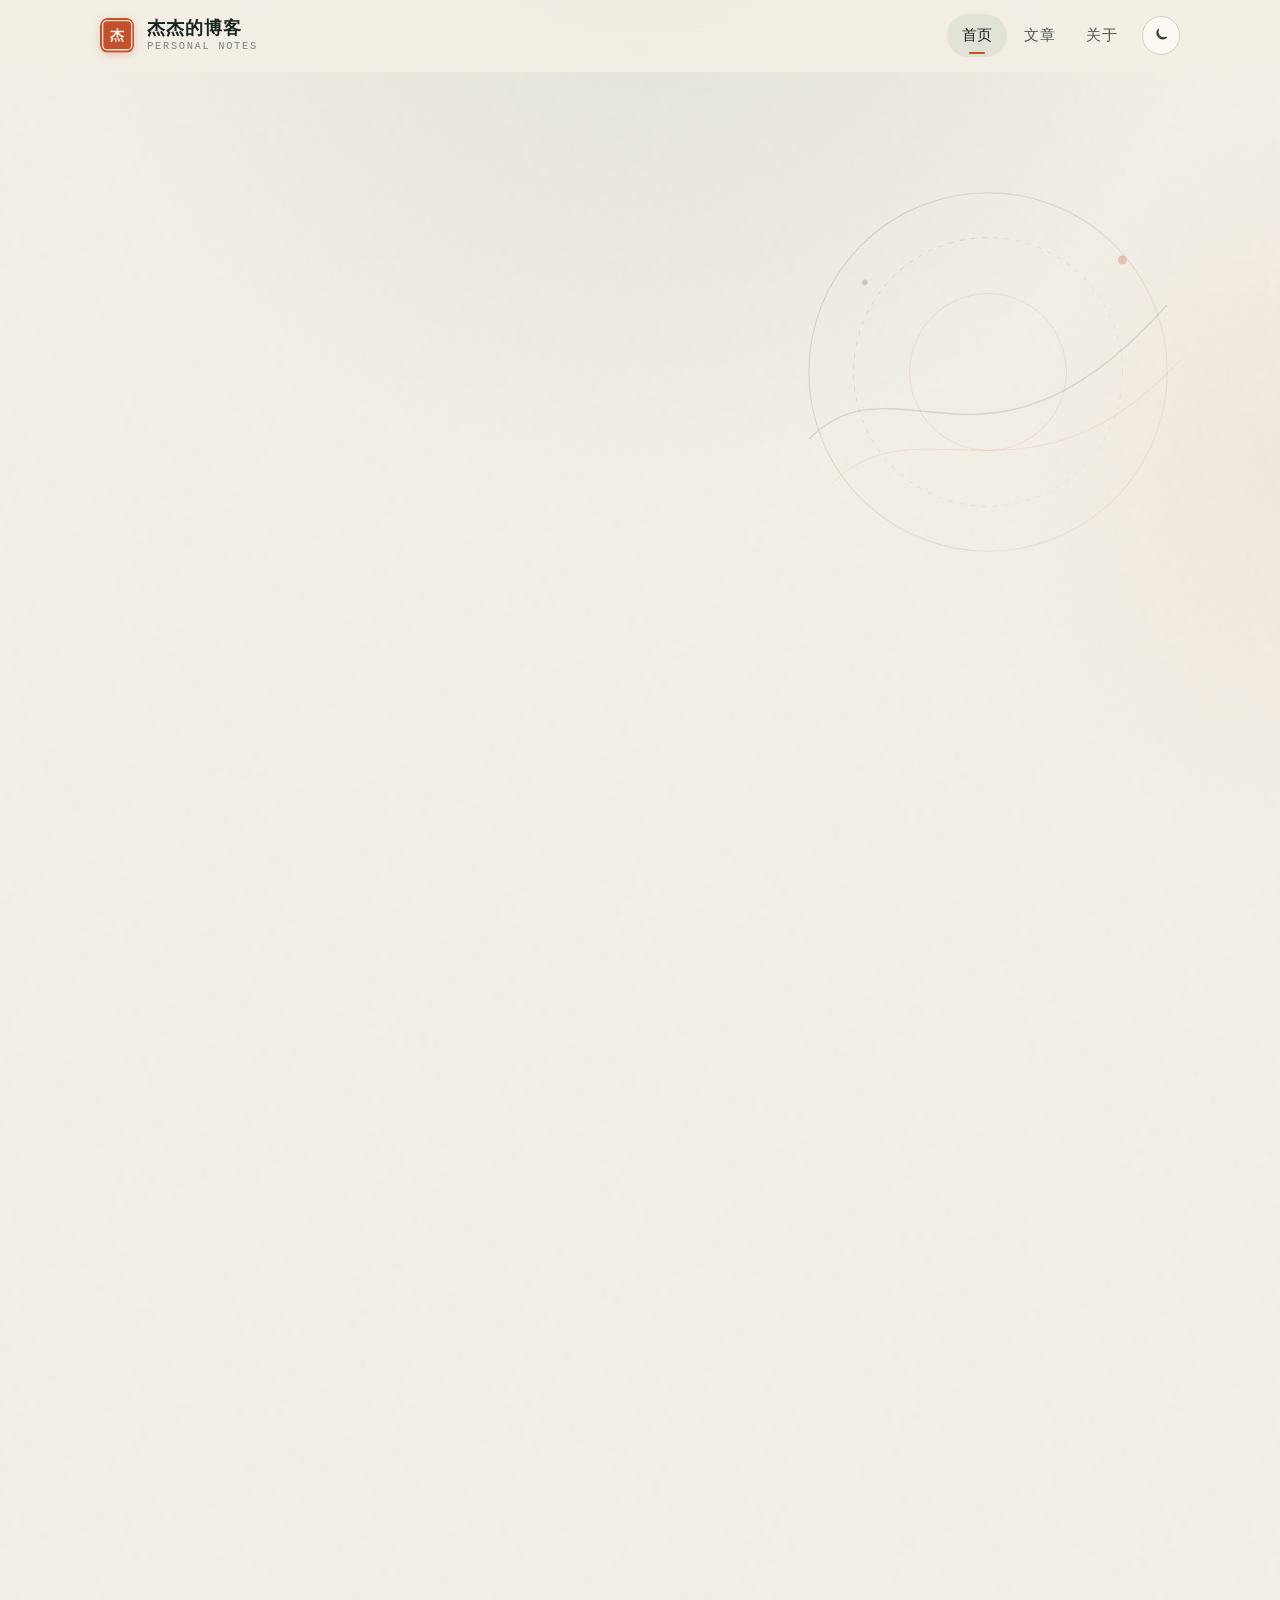
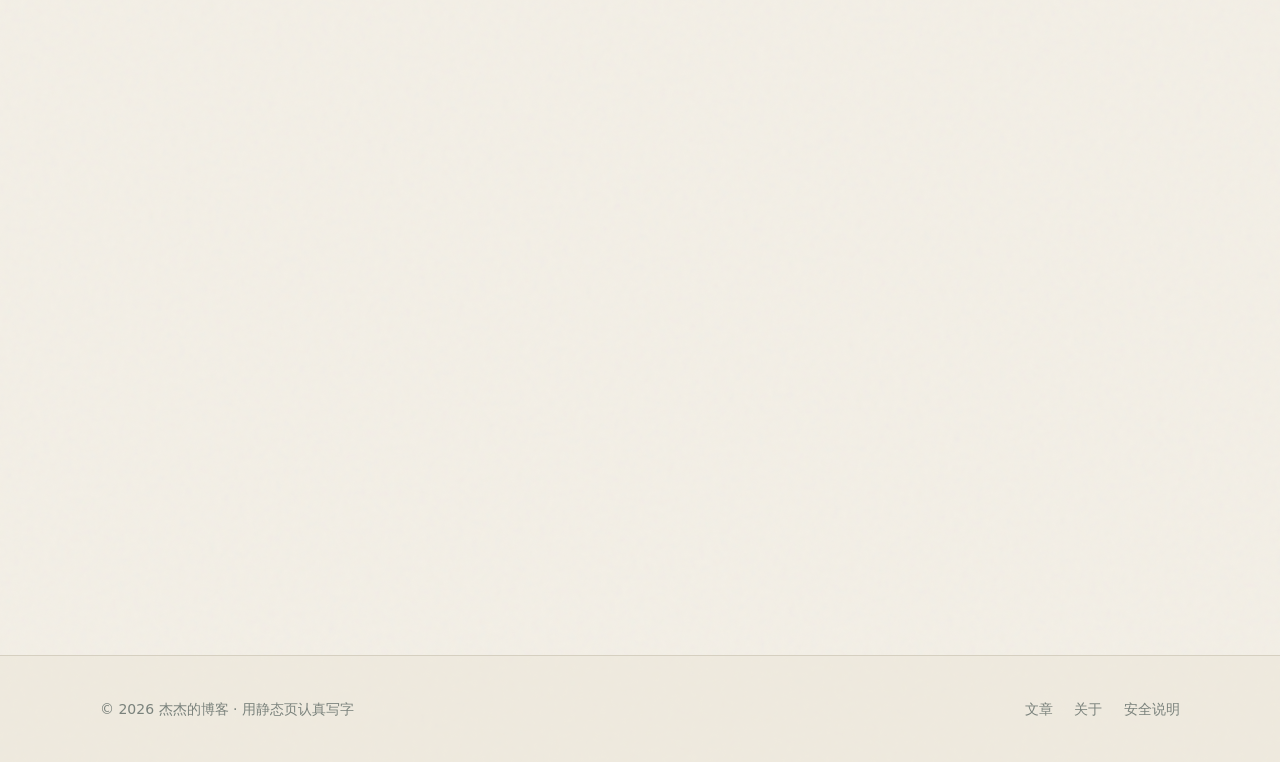
==== index.html @ 8158917f "Initial release: 杰杰的博客 static site with admin writer - Public blog pages, theme, markdown rendering " ====
<!DOCTYPE html>
<html lang="zh-CN">
<head>
  <meta charset="UTF-8">
  <meta name="viewport" content="width=device-width, initial-scale=1">
  <meta name="description" content="杰杰的博客 — 个人写作、技术随笔与生活札记。安静阅读，认真记录。">
  <meta name="author" content="杰杰">
  <meta name="color-scheme" content="light dark">
  <meta http-equiv="Content-Security-Policy" content="default-src 'self'; script-src 'self'; style-src 'self'; img-src 'self' data:; font-src 'self'; connect-src 'self'; base-uri 'self'; form-action 'self'; frame-ancestors 'none'; object-src 'none'">
  <meta name="referrer" content="strict-origin-when-cross-origin">
  <title>杰杰的博客 · 首页</title>
  <link rel="icon" href="assets/favicon.svg" type="image/svg+xml">
  <link rel="stylesheet" href="assets/css/style.css">
  <script src="assets/js/main.js" defer></script>
</head>
<body>
  <div class="progress" id="progress" aria-hidden="true"></div>

  <header class="site-header" id="site-header">
    <div class="header-inner">
      <a class="brand" href="index.html">
        <svg class="brand-seal" viewBox="0 0 64 64" aria-hidden="true">
          <rect width="64" height="64" rx="12" fill="#C4512B"/>
          <rect x="5" y="5" width="54" height="54" rx="8" fill="none" stroke="#F3EFE6" stroke-width="2.5" opacity="0.9"/>
          <text x="32" y="41" text-anchor="middle" font-family="Georgia, serif" font-size="26" font-weight="700" fill="#F3EFE6">杰</text>
        </svg>
        <span class="brand-text">
          <span class="brand-name">杰杰的博客</span>
          <span class="brand-tag">Personal Notes</span>
        </span>
      </a>

      <button class="nav-toggle" id="nav-toggle" type="button" aria-controls="site-nav" aria-expanded="false" aria-label="打开导航菜单">
        <span></span><span></span><span></span>
      </button>

      <nav class="nav" id="site-nav" aria-label="主导航">
        <a class="nav-link" href="index.html" aria-current="page">首页</a>
        <a class="nav-link" href="posts.html">文章</a>
        <a class="nav-link" href="about.html">关于</a>
        <button class="theme-btn" id="theme-toggle" type="button" aria-label="切换主题" aria-pressed="false">
          <svg data-icon="sun" viewBox="0 0 24 24" fill="none" stroke="currentColor" stroke-width="1.8" aria-hidden="true" hidden>
            <circle cx="12" cy="12" r="4"/>
            <path d="M12 2v2M12 20v2M4.9 4.9l1.4 1.4M17.7 17.7l1.4 1.4M2 12h2M20 12h2M4.9 19.1l1.4-1.4M17.7 6.3l1.4-1.4"/>
          </svg>
          <svg data-icon="moon" viewBox="0 0 24 24" fill="none" stroke="currentColor" stroke-width="1.8" aria-hidden="true">
            <path d="M21 14.5A8.5 8.5 0 0 1 9.5 3 7 7 0 1 0 21 14.5z"/>
          </svg>
        </button>
      </nav>
    </div>
  </header>

  <main>
    <section class="hero" aria-label="欢迎">
      <svg class="hero-deco" viewBox="0 0 400 400" aria-hidden="true">
        <defs>
          <linearGradient id="inkGrad" x1="0%" y1="0%" x2="100%" y2="100%">
            <stop offset="0%" stop-color="#2F5C48" stop-opacity="0.35"/>
            <stop offset="100%" stop-color="#C4512B" stop-opacity="0.15"/>
          </linearGradient>
        </defs>
        <circle cx="200" cy="200" r="160" fill="none" stroke="url(#inkGrad)" stroke-width="1"/>
        <circle cx="200" cy="200" r="120" fill="none" stroke="url(#inkGrad)" stroke-width="0.8" stroke-dasharray="4 6"/>
        <circle cx="200" cy="200" r="70" fill="none" stroke="#C4512B" stroke-width="0.6" opacity="0.35"/>
        <path d="M40 260 C120 180, 200 320, 360 140" fill="none" stroke="#2F5C48" stroke-width="1.2" opacity="0.3"/>
        <path d="M60 300 C140 220, 240 340, 380 180" fill="none" stroke="#C4512B" stroke-width="0.8" opacity="0.25"/>
        <circle cx="320" cy="100" r="4" fill="#C4512B" opacity="0.5"/>
        <circle cx="90" cy="120" r="2.5" fill="#2F5C48" opacity="0.4"/>
      </svg>

      <div class="hero-copy reveal">
        <p class="eyebrow">Welcome · 自留地</p>
        <h1 class="hero-title">把想说的话，<br>写成<em>可被搜到</em>的文字。</h1>
        <p class="hero-lead">
          这里是杰杰的个人博客：记录技术踩坑、读书笔记与日常观察。
          页面尽量克制，阅读尽量舒服，部署尽量安全。
        </p>
        <div class="hero-actions">
          <a class="btn btn-primary" href="posts.html">开始阅读</a>
          <a class="btn btn-ghost" href="about.html">认识杰杰</a>
        </div>
      </div>

      <aside class="hero-side reveal" aria-label="站点标识">
        <svg class="hero-seal" viewBox="0 0 100 100" role="img" aria-label="杰杰印章">
          <rect x="2" y="2" width="96" height="96" rx="8" fill="#C4512B"/>
          <rect x="9" y="9" width="82" height="82" rx="4" fill="none" stroke="#F3EFE6" stroke-width="2.5" opacity="0.92"/>
          <text x="50" y="42" text-anchor="middle" font-family="Georgia, 'Songti SC', serif" font-size="22" font-weight="700" fill="#F3EFE6">杰杰</text>
          <text x="50" y="68" text-anchor="middle" font-family="Georgia, serif" font-size="11" fill="#F3EFE6" opacity="0.85">BLOG</text>
        </svg>
        <p class="hero-side-label">杰杰的博客</p>
        <div class="hero-stats">
          <div class="hero-stat"><b id="stat-count">7</b><span>文章</span></div>
          <div class="hero-stat"><b id="stat-year">2026</b><span>起笔</span></div>
        </div>
      </aside>
    </section>

    <section class="section reveal" aria-labelledby="featured-title">
      <div class="section-head">
        <div class="section-title-wrap">
          <span class="section-num">01</span>
          <h2 class="section-title" id="featured-title">近期精选</h2>
        </div>
        <a class="section-more" href="posts.html">全部文章 →</a>
      </div>
      <div class="feature-grid">
        <a class="feature-card featured" href="posts/畅捷通t-keyinfolist-aspx-sql漏洞预警.html">
          <div>
            <p class="feature-kicker">置顶 · 随笔</p>
            <h3 class="feature-title">畅捷通T+ KeyInfoList.aspx SQL漏洞预警</h3>
            <p class="feature-desc">由于畅捷通T+的KeyInfoList.aspx接口处未对用户的输入进行过滤和校验，未经身份验证的攻击者除了可以利用 SQL 注入漏洞获取数据库中的信息</p>
          </div>
          <div class="feature-foot">
            <span>2026-09-14</span>
            <span>约 1 分钟</span>
          </div>
        </a>
      </div>
    </section>

    <section class="section reveal" aria-labelledby="latest-title">
      <div class="section-head">
        <div class="section-title-wrap">
          <span class="section-num">02</span>
          <h2 class="section-title" id="latest-title">最新文章</h2>
        </div>
        <a class="section-more" href="posts.html">目录视图 →</a>
      </div>
      <ul class="post-list">
        <li class="post-item">
          <time class="post-date" datetime="2026-09-14">2026-09-14</time>
          <div class="post-main">
            <h3 class="post-title"><a href="posts/泛微e-mobile-clientcdnfile-任意文件读取漏洞.html">泛微E-Mobile clientcdnfile 任意文件读取漏洞</a></h3>
            <p class="post-excerpt"># 泛微E-Mobile clientcdnfile 任意文件读取漏洞 # 漏洞描述 泛微E-Mobile是一款由泛微网</p>
          </div>
          <div class="post-meta"><span class="tag">随笔</span></div>
        </li>

        <li class="post-item">
          <time class="post-date" datetime="2026-09-14">2026-09-14</time>
          <div class="post-main">
            <h3 class="post-title"><a href="posts/亿赛通-电子文档安全管理系统-文件读取.html">亿赛通-电子文档安全管理系统-文件读取</a></h3>
            <p class="post-excerpt"># 亿赛通-电子文档安全管理系统-文件读取 ``` fofa：app=&quot;亿赛通-电子文档安全管理系统&quot; || body=</p>
          </div>
          <div class="post-meta"><span class="tag">随笔</span></div>
        </li>

        <li class="post-item">
          <time class="post-date" datetime="2026-09-14">2026-09-14</time>
          <div class="post-main">
            <h3 class="post-title"><a href="posts/d-link-nas设备-sc-mgr-cgi-未授权rce漏洞.html">D-Link NAS设备 sc_mgr.cgi 未授权RCE漏洞</a></h3>
            <p class="post-excerpt">D-Link NAS设备 /cgi-bin/sc_mgr.cgi?cmd=SC_Get_Info 接口存在远程命令执行漏洞，未经身份验证的远程攻击者可利用此漏洞</p>
          </div>
          <div class="post-meta"><span class="tag">漏洞复现</span></div>
        </li>

        <li class="post-item">
          <time class="post-date" datetime="2026-02-02">2026-02-02</time>
          <div class="post-main">
            <h3 class="post-title"><a href="posts/reading-notes.html">读书笔记：把书读薄的三个动作</a></h3>
            <p class="post-excerpt">读书笔记：把书读薄的三个动作——摘录、质疑、复述。</p>
          </div>
          <div class="post-meta"><span class="tag">读书</span></div>
        </li>

        <li class="post-item">
          <time class="post-date" datetime="2026-01-20">2026-01-20</time>
          <div class="post-main">
            <h3 class="post-title"><a href="posts/static-blog-security.html">静态博客的安全上线清单</a></h3>
            <p class="post-excerpt">静态博客部署到云服务器时的安全清单：CSP、响应头、Nginx 与权限。</p>
          </div>
          <div class="post-meta"><span class="tag">安全</span></div>
        </li>

        <li class="post-item">
          <time class="post-date" datetime="2026-01-12">2026-01-12</time>
          <div class="post-main">
            <h3 class="post-title"><a href="posts/hello-world.html">你好，世界：为什么还要写博客</a></h3>
            <p class="post-excerpt">你好，世界：为什么还要写博客——杰杰的博客开篇。</p>
          </div>
          <div class="post-meta"><span class="tag">随笔</span></div>
        </li>

</ul>
    </section>
  </main>

  <footer class="site-footer">
    <div class="footer-inner">
      <p>© 2026 杰杰的博客 · 用静态页认真写字</p>
      <div class="footer-links">
        <a href="posts.html">文章</a>
        <a href="about.html">关于</a>
        <a href="SECURITY.md">安全说明</a>
      </div>
    </div>
  </footer>
</body>
</html>
---- assets/css/style.css ----
/* 杰杰的博客 — 纸墨设计系统 */

:root {
  --paper: #f3efe6;
  --paper-2: #ebe5d7;
  --paper-3: #e2dccd;
  --ink: #1a2420;
  --ink-2: #2c3833;
  --ink-3: #4a5650;
  --haze: #7a827c;
  --moss: #2f5c48;
  --moss-2: #4a7d66;
  --moss-soft: rgba(47, 92, 72, 0.08);
  --cinnabar: #c4512b;
  --cinnabar-2: #e07848;
  --cinnabar-soft: rgba(196, 81, 43, 0.1);
  --gold: #b8924a;
  --line: #d5cfc0;
  --line-2: #c2bba8;
  --card: rgba(255, 253, 247, 0.72);
  --card-solid: #faf7f0;
  --shadow-sm: 0 1px 2px rgba(26, 36, 32, 0.04);
  --shadow: 0 4px 16px rgba(26, 36, 32, 0.06), 0 1px 3px rgba(26, 36, 32, 0.04);
  --shadow-lg: 0 16px 48px rgba(26, 36, 32, 0.1), 0 4px 12px rgba(26, 36, 32, 0.05);
  --radius: 10px;
  --radius-lg: 16px;
  --font-display: "Palatino Linotype", "Book Antiqua", Palatino, "Songti SC", "STSong", "Noto Serif SC", Georgia, serif;
  --font-body: "PingFang SC", "Microsoft YaHei", "Segoe UI", system-ui, -apple-system, sans-serif;
  --font-mono: "Cascadia Code", "SF Mono", Consolas, monospace;
  --content: 44rem;
  --wide: 72rem;
  --pad: clamp(1.25rem, 4vw, 2.25rem);
  --header-h: 4.5rem;
  --ease: cubic-bezier(0.22, 1, 0.36, 1);
}

[data-theme="dark"] {
  --paper: #121816;
  --paper-2: #18201d;
  --paper-3: #1e2824;
  --ink: #ebe6da;
  --ink-2: #d2cdc0;
  --ink-3: #a8ada6;
  --haze: #7d8580;
  --moss: #8fc4a8;
  --moss-2: #a8d4b8;
  --moss-soft: rgba(143, 196, 168, 0.1);
  --cinnabar: #e07848;
  --cinnabar-2: #f0a078;
  --cinnabar-soft: rgba(224, 120, 72, 0.14);
  --gold: #d4b06a;
  --line: #2a342f;
  --line-2: #3a463f;
  --card: rgba(30, 40, 36, 0.75);
  --card-solid: #1a2220;
  --shadow-sm: 0 1px 2px rgba(0, 0, 0, 0.25);
  --shadow: 0 4px 16px rgba(0, 0, 0, 0.3), 0 1px 3px rgba(0, 0, 0, 0.2);
  --shadow-lg: 0 16px 48px rgba(0, 0, 0, 0.4), 0 4px 12px rgba(0, 0, 0, 0.25);
}

*,
*::before,
*::after {
  box-sizing: border-box;
}

html {
  scroll-behavior: smooth;
  -webkit-text-size-adjust: 100%;
}

@media (prefers-reduced-motion: reduce) {
  html { scroll-behavior: auto; }
  *, *::before, *::after {
    animation-duration: 0.01ms !important;
    animation-iteration-count: 1 !important;
    transition-duration: 0.01ms !important;
  }
}

body {
  margin: 0;
  min-height: 100vh;
  font-family: var(--font-body);
  font-size: 1.0625rem;
  line-height: 1.8;
  color: var(--ink);
  background-color: var(--paper);
  background-image:
    radial-gradient(ellipse 90% 50% at 50% -5%, rgba(47, 92, 72, 0.09), transparent 50%),
    radial-gradient(ellipse 40% 30% at 100% 20%, rgba(196, 81, 43, 0.04), transparent 50%),
    url("data:image/svg+xml,%3Csvg viewBox='0 0 200 200' xmlns='http://www.w3.org/2000/svg'%3E%3Cfilter id='n'%3E%3CfeTurbulence type='fractalNoise' baseFrequency='0.85' numOctaves='4' stitchTiles='stitch'/%3E%3C/filter%3E%3Crect width='100%25' height='100%25' filter='url(%23n)' opacity='0.035'/%3E%3C/svg%3E");
  -webkit-font-smoothing: antialiased;
  text-rendering: optimizeLegibility;
}

img, svg { display: block; max-width: 100%; }
[hidden] { display: none !important; }

a {
  color: var(--moss);
  text-decoration: none;
  transition: color 0.2s var(--ease);
}
a:hover { color: var(--cinnabar); }

a:focus-visible,
button:focus-visible {
  outline: 2px solid var(--cinnabar);
  outline-offset: 3px;
  border-radius: 4px;
}

.sr-only {
  position: absolute;
  width: 1px; height: 1px;
  padding: 0; margin: -1px;
  overflow: hidden;
  clip: rect(0, 0, 0, 0);
  border: 0;
}

/* —— 进度条 —— */
.progress {
  position: fixed;
  top: 0; left: 0;
  z-index: 100;
  height: 2px;
  width: 0;
  background: linear-gradient(90deg, var(--moss), var(--cinnabar));
  pointer-events: none;
}

/* —— 刊头 —— */
.site-header {
  position: sticky;
  top: 0;
  z-index: 50;
  height: var(--header-h);
  border-bottom: 1px solid transparent;
  background: color-mix(in srgb, var(--paper) 82%, transparent);
  backdrop-filter: blur(16px) saturate(1.2);
  -webkit-backdrop-filter: blur(16px) saturate(1.2);
  transition: border-color 0.3s ease, box-shadow 0.3s ease;
}

.site-header.is-scrolled {
  border-bottom-color: var(--line);
  box-shadow: var(--shadow-sm);
}

.header-inner {
  display: flex;
  align-items: center;
  justify-content: space-between;
  gap: 1rem;
  max-width: var(--wide);
  height: 100%;
  margin: 0 auto;
  padding: 0 var(--pad);
}

.brand {
  display: inline-flex;
  align-items: center;
  gap: 0.8rem;
  color: var(--ink);
}
.brand:hover { color: var(--ink); }

.brand-seal {
  width: 2.15rem;
  height: 2.15rem;
  border-radius: 8px;
  box-shadow: 0 2px 8px rgba(196, 81, 43, 0.25);
  transition: transform 0.3s var(--ease);
}
.brand:hover .brand-seal { transform: rotate(-6deg) scale(1.05); }

.brand-text {
  display: flex;
  flex-direction: column;
  line-height: 1.25;
}

.brand-name {
  font-family: var(--font-display);
  font-size: 1.1rem;
  font-weight: 600;
  letter-spacing: 0.06em;
}

.brand-tag {
  font-family: var(--font-mono);
  font-size: 0.65rem;
  color: var(--haze);
  letter-spacing: 0.16em;
  text-transform: uppercase;
}

.nav {
  display: flex;
  align-items: center;
  gap: 0.15rem;
}

.nav-link {
  position: relative;
  padding: 0.5rem 0.9rem;
  color: var(--ink-3);
  font-size: 0.9375rem;
  font-weight: 500;
  letter-spacing: 0.04em;
  border-radius: 999px;
  transition: color 0.2s ease, background 0.2s ease;
}
.nav-link:hover {
  color: var(--ink);
  background: var(--moss-soft);
}
.nav-link[aria-current="page"] {
  color: var(--ink);
  background: var(--moss-soft);
}
.nav-link[aria-current="page"]::after {
  content: "";
  position: absolute;
  left: 50%;
  bottom: 0.2rem;
  width: 1rem;
  height: 2px;
  margin-left: -0.5rem;
  background: var(--cinnabar);
  border-radius: 2px;
}

.theme-btn {
  display: inline-flex;
  align-items: center;
  justify-content: center;
  width: 2.4rem;
  height: 2.4rem;
  margin-left: 0.45rem;
  padding: 0;
  border: 1px solid var(--line);
  border-radius: 999px;
  background: var(--card);
  color: var(--ink-2);
  cursor: pointer;
  transition: border-color 0.2s, color 0.2s, background 0.2s, transform 0.2s var(--ease);
}
.theme-btn:hover {
  color: var(--cinnabar);
  border-color: var(--line-2);
  background: var(--card-solid);
  transform: translateY(-1px);
}
.theme-btn svg { width: 1.05rem; height: 1.05rem; }

.nav-toggle {
  display: none;
  width: 2.5rem;
  height: 2.5rem;
  padding: 0;
  border: 1px solid var(--line);
  border-radius: 10px;
  background: var(--card);
  color: var(--ink);
  cursor: pointer;
}
.nav-toggle span {
  display: block;
  width: 1rem;
  height: 1.5px;
  margin: 0.28rem auto;
  background: currentColor;
  border-radius: 1px;
  transition: transform 0.25s var(--ease), opacity 0.2s;
}

/* —— 主体 —— */
main {
  max-width: var(--wide);
  margin: 0 auto;
  padding: 0 var(--pad) 5rem;
}

/* —— 首页 Hero —— */
.hero {
  position: relative;
  display: grid;
  grid-template-columns: 1fr auto;
  gap: clamp(2rem, 5vw, 4rem);
  align-items: end;
  min-height: calc(100svh - var(--header-h) - 4rem);
  padding: clamp(3rem, 10vh, 6rem) 0 clamp(3rem, 8vh, 5rem);
  overflow: hidden;
}

.hero-deco {
  position: absolute;
  right: -2rem;
  top: 10%;
  width: min(42vw, 28rem);
  height: min(42vw, 28rem);
  opacity: 0.55;
  pointer-events: none;
  z-index: 0;
}

.hero-copy {
  position: relative;
  z-index: 1;
  max-width: 36rem;
}

.eyebrow {
  display: inline-flex;
  align-items: center;
  gap: 0.75rem;
  margin: 0 0 1.5rem;
  font-family: var(--font-mono);
  font-size: 0.72rem;
  letter-spacing: 0.2em;
  text-transform: uppercase;
  color: var(--cinnabar);
}
.eyebrow::before {
  content: "";
  width: 2rem;
  height: 1px;
  background: currentColor;
}

.hero-title {
  margin: 0 0 1.5rem;
  font-family: var(--font-display);
  font-size: clamp(2.35rem, 5.5vw, 3.6rem);
  font-weight: 600;
  line-height: 1.22;
  letter-spacing: 0.01em;
  color: var(--ink);
}
.hero-title em {
  font-style: normal;
  color: var(--cinnabar);
  background: linear-gradient(transparent 65%, var(--cinnabar-soft) 65%);
}

.hero-lead {
  margin: 0 0 2.25rem;
  max-width: 32rem;
  color: var(--ink-3);
  font-size: 1.05rem;
  line-height: 1.9;
}

.hero-actions {
  display: flex;
  flex-wrap: wrap;
  gap: 0.75rem;
  align-items: center;
}

.btn {
  display: inline-flex;
  align-items: center;
  justify-content: center;
  gap: 0.45rem;
  min-height: 2.85rem;
  padding: 0.6rem 1.4rem;
  border: 1px solid transparent;
  border-radius: 999px;
  font-family: var(--font-body);
  font-size: 0.9375rem;
  font-weight: 500;
  letter-spacing: 0.03em;
  line-height: 1.2;
  cursor: pointer;
  transition: all 0.25s var(--ease);
}
.btn:active { transform: scale(0.98); }

.btn-primary {
  background: var(--moss);
  color: #f8f5ec;
  box-shadow: 0 4px 14px rgba(47, 92, 72, 0.28);
}
.btn-primary:hover {
  background: var(--ink);
  color: var(--paper);
  box-shadow: 0 6px 20px rgba(26, 36, 32, 0.3);
  transform: translateY(-1px);
}

.btn-ghost {
  background: transparent;
  color: var(--ink-2);
  border-color: var(--line-2);
}
.btn-ghost:hover {
  border-color: var(--moss);
  color: var(--moss);
  background: var(--moss-soft);
  transform: translateY(-1px);
}

.hero-side {
  position: relative;
  z-index: 1;
  display: flex;
  flex-direction: column;
  align-items: center;
  gap: 1.5rem;
  padding: 2rem 1.5rem;
  border: 1px solid var(--line);
  border-radius: var(--radius-lg);
  background: var(--card);
  box-shadow: var(--shadow);
  min-width: 10.5rem;
  backdrop-filter: blur(8px);
}

.hero-seal {
  width: 5rem;
  height: 5rem;
  filter: drop-shadow(0 4px 12px rgba(196, 81, 43, 0.3));
}

.hero-side-label {
  margin: 0;
  font-family: var(--font-display);
  font-size: 1.05rem;
  font-weight: 600;
  letter-spacing: 0.55em;
  writing-mode: vertical-rl;
  text-orientation: upright;
  color: var(--ink);
  line-height: 1.15;
}

.hero-stats {
  display: flex;
  gap: 1.25rem;
  width: 100%;
  padding-top: 1rem;
  border-top: 1px dashed var(--line);
  justify-content: center;
}
.hero-stat {
  text-align: center;
}
.hero-stat b {
  display: block;
  font-family: var(--font-display);
  font-size: 1.25rem;
  color: var(--ink);
  line-height: 1.2;
}
.hero-stat span {
  font-size: 0.7rem;
  color: var(--haze);
  letter-spacing: 0.06em;
}

/* —— 分区 —— */
.section {
  padding: clamp(2.75rem, 7vh, 4.5rem) 0;
  border-top: 1px solid var(--line);
}

.section-head {
  display: flex;
  align-items: end;
  justify-content: space-between;
  gap: 1rem;
  margin-bottom: 2rem;
}

.section-title-wrap {
  display: flex;
  align-items: baseline;
  gap: 0.85rem;
}

.section-num {
  font-family: var(--font-mono);
  font-size: 0.75rem;
  color: var(--cinnabar);
  letter-spacing: 0.1em;
}

.section-title {
  margin: 0;
  font-family: var(--font-display);
  font-size: 1.55rem;
  font-weight: 600;
  letter-spacing: 0.06em;
}

.section-more {
  font-size: 0.875rem;
  color: var(--haze);
  white-space: nowrap;
  transition: color 0.2s;
}
.section-more:hover { color: var(--cinnabar); }

/* —— 精选卡片 —— */
.feature-grid {
  display: grid;
  grid-template-columns: 1.15fr 1fr;
  gap: 1.25rem;
}

.feature-card {
  position: relative;
  display: flex;
  flex-direction: column;
  justify-content: space-between;
  min-height: 15rem;
  padding: 1.75rem 1.75rem 1.5rem;
  border: 1px solid var(--line);
  border-radius: var(--radius-lg);
  background: var(--card);
  color: inherit;
  overflow: hidden;
  transition: border-color 0.3s var(--ease), transform 0.3s var(--ease), box-shadow 0.3s var(--ease);
}
.feature-card:hover {
  color: inherit;
  border-color: var(--line-2);
  transform: translateY(-4px);
  box-shadow: var(--shadow-lg);
}

.feature-card.featured {
  background:
    radial-gradient(ellipse 100% 80% at 0% 0%, var(--moss-soft), transparent 55%),
    radial-gradient(ellipse 60% 50% at 100% 100%, var(--cinnabar-soft), transparent 50%),
    var(--card-solid);
  border-color: color-mix(in srgb, var(--moss) 25%, var(--line));
}

.feature-card::before {
  content: "";
  position: absolute;
  left: 0;
  top: 1.5rem;
  bottom: 1.5rem;
  width: 2px;
  background: linear-gradient(180deg, var(--cinnabar), transparent);
  border-radius: 2px;
  opacity: 0;
  transition: opacity 0.3s;
}
.feature-card:hover::before,
.feature-card.featured::before { opacity: 1; }

.feature-kicker {
  margin: 0 0 1rem;
  font-family: var(--font-mono);
  font-size: 0.72rem;
  letter-spacing: 0.14em;
  color: var(--cinnabar);
  text-transform: uppercase;
}

.feature-title {
  margin: 0 0 0.85rem;
  font-family: var(--font-display);
  font-size: 1.4rem;
  font-weight: 600;
  line-height: 1.4;
  letter-spacing: 0.02em;
}

.feature-desc {
  margin: 0;
  color: var(--ink-3);
  font-size: 0.9375rem;
  line-height: 1.75;
}

.feature-foot {
  display: flex;
  align-items: center;
  justify-content: space-between;
  gap: 1rem;
  margin-top: 1.75rem;
  padding-top: 1.1rem;
  border-top: 1px solid var(--line);
  font-family: var(--font-mono);
  font-size: 0.75rem;
  color: var(--haze);
  letter-spacing: 0.04em;
}

/* —— 文章目录列表 —— */
.post-list {
  list-style: none;
  margin: 0;
  padding: 0;
}

.post-item {
  display: grid;
  grid-template-columns: 6rem 1fr auto;
  gap: 1.25rem 1.5rem;
  align-items: start;
  padding: 1.5rem 0.25rem;
  border-bottom: 1px solid var(--line);
  transition: background 0.2s ease;
}
.post-item:first-child { border-top: 1px solid var(--line); }
.post-item:hover { background: var(--moss-soft); }

.post-date {
  font-family: var(--font-mono);
  font-size: 0.8rem;
  color: var(--haze);
  letter-spacing: 0.02em;
  padding-top: 0.25rem;
}

.post-main { min-width: 0; }

.post-title {
  margin: 0 0 0.4rem;
  font-family: var(--font-display);
  font-size: 1.2rem;
  font-weight: 600;
  line-height: 1.45;
}

.post-title a {
  color: var(--ink);
  background-image: linear-gradient(var(--cinnabar), var(--cinnabar));
  background-position: 0 100%;
  background-repeat: no-repeat;
  background-size: 0 1px;
  transition: background-size 0.3s var(--ease), color 0.2s;
}
.post-title a:hover {
  color: var(--moss);
  background-size: 100% 1px;
}

.post-excerpt {
  margin: 0;
  color: var(--haze);
  font-size: 0.92rem;
  line-height: 1.7;
}

.post-meta {
  display: flex;
  flex-direction: column;
  align-items: flex-end;
  gap: 0.45rem;
  padding-top: 0.2rem;
  color: var(--haze);
  font-size: 0.8rem;
}

.tag {
  display: inline-flex;
  align-items: center;
  padding: 0.2rem 0.7rem;
  border: 1px solid var(--line);
  border-radius: 999px;
  color: var(--moss);
  background: var(--moss-soft);
  font-size: 0.75rem;
  letter-spacing: 0.06em;
  font-weight: 500;
}

.pin-badge {
  display: inline-flex;
  align-items: center;
  margin-right: 0.4rem;
  padding: 0.1rem 0.45rem;
  border-radius: 4px;
  background: var(--cinnabar);
  color: #fff;
  font-size: 0.65rem;
  font-weight: 600;
  letter-spacing: 0.08em;
  vertical-align: middle;
  line-height: 1.4;
}

.post-item.is-pinned {
  background: var(--cinnabar-soft);
}

/* —— 筛选 —— */
.filter-bar {
  display: flex;
  flex-wrap: wrap;
  gap: 0.5rem;
  margin: 1.75rem 0 0.75rem;
}

.filter-btn {
  min-height: 2.35rem;
  padding: 0.4rem 1rem;
  border: 1px solid var(--line);
  border-radius: 999px;
  background: transparent;
  color: var(--ink-3);
  font-family: var(--font-body);
  font-size: 0.875rem;
  font-weight: 500;
  cursor: pointer;
  transition: all 0.2s var(--ease);
}
.filter-btn:hover {
  border-color: var(--moss);
  color: var(--moss);
  background: var(--moss-soft);
}
.filter-btn[aria-pressed="true"] {
  border-color: var(--moss);
  background: var(--moss);
  color: #f8f5ec;
  box-shadow: 0 2px 8px rgba(47, 92, 72, 0.25);
}

.empty-state {
  padding: 3.5rem 1rem;
  text-align: center;
  color: var(--haze);
  border: 1px dashed var(--line);
  border-radius: var(--radius-lg);
  background: var(--card);
}

/* —— 页头 —— */
.page-hero {
  padding: clamp(2.75rem, 8vh, 5rem) 0 2.25rem;
  border-bottom: 1px solid var(--line);
}

.page-title {
  margin: 0 0 0.85rem;
  font-family: var(--font-display);
  font-size: clamp(2.15rem, 4.5vw, 3rem);
  font-weight: 600;
  letter-spacing: 0.04em;
}

.page-lead {
  margin: 0;
  max-width: 36rem;
  color: var(--ink-3);
  font-size: 1.05rem;
  line-height: 1.85;
}

/* —— 文章详情 —— */
.article-layout {
  display: grid;
  grid-template-columns: minmax(0, 1fr) 14.5rem;
  gap: 3rem;
  align-items: start;
  padding-top: 2.75rem;
}

.article-header { margin-bottom: 2.25rem; }

.article-title {
  margin: 0 0 1.15rem;
  font-family: var(--font-display);
  font-size: clamp(1.9rem, 4vw, 2.6rem);
  font-weight: 600;
  line-height: 1.3;
  letter-spacing: 0.02em;
}

.article-meta {
  display: flex;
  flex-wrap: wrap;
  align-items: center;
  gap: 0.65rem 1rem;
  color: var(--haze);
  font-size: 0.875rem;
}
.article-meta time,
.article-meta .meta-mono { font-family: var(--font-mono); }

.prose {
  font-size: 1.05rem;
  line-height: 1.9;
  color: var(--ink-2);
}
.prose > *:first-child { margin-top: 0; }

.prose h2 {
  margin: 2.75rem 0 1rem;
  padding-top: 0.5rem;
  font-family: var(--font-display);
  font-size: 1.4rem;
  font-weight: 600;
  color: var(--ink);
  letter-spacing: 0.03em;
  scroll-margin-top: calc(var(--header-h) + 1rem);
}
.prose h2::before {
  content: "";
  display: block;
  width: 1.75rem;
  height: 2px;
  margin-bottom: 0.85rem;
  background: var(--cinnabar);
  border-radius: 2px;
}

.prose h3 {
  margin: 1.85rem 0 0.75rem;
  font-family: var(--font-display);
  font-size: 1.15rem;
  color: var(--ink);
}

.prose p { margin: 0 0 1.2rem; }

.prose ul, .prose ol {
  margin: 0 0 1.3rem;
  padding-left: 1.4rem;
}
.prose li { margin-bottom: 0.45rem; }

.prose blockquote {
  margin: 1.75rem 0;
  padding: 1.1rem 1.35rem;
  border-left: 3px solid var(--cinnabar);
  border-radius: 0 var(--radius) var(--radius) 0;
  background: var(--moss-soft);
  color: var(--ink-2);
  font-style: normal;
}
.prose blockquote p:last-child { margin-bottom: 0; }

.prose code {
  font-family: var(--font-mono);
  font-size: 0.86em;
  padding: 0.15em 0.4em;
  border-radius: 4px;
  background: var(--paper-3);
  color: var(--ink);
}

.prose img {
  display: block;
  max-width: 100%;
  height: auto;
  margin: 1.5rem auto;
  border: 1px solid var(--line);
  border-radius: var(--radius);
  box-shadow: var(--shadow-sm);
  background: var(--card-solid);
}

.prose pre {
  margin: 1.5rem 0;
  padding: 1.15rem 1.25rem;
  overflow-x: auto;
  border: 1px solid var(--line);
  border-radius: var(--radius);
  background: var(--paper-2);
  line-height: 1.65;
  box-shadow: inset 0 1px 0 rgba(255, 255, 255, 0.04);
}
.prose pre code {
  padding: 0;
  background: transparent;
  font-size: 0.84rem;
}

.prose hr {
  margin: 2.5rem 0;
  border: 0;
  border-top: 1px solid var(--line);
}

.prose table {
  width: 100%;
  margin: 1.5rem 0;
  border-collapse: collapse;
  font-size: 0.9375rem;
  border-radius: var(--radius);
  overflow: hidden;
}
.prose th, .prose td {
  padding: 0.7rem 0.85rem;
  border: 1px solid var(--line);
  text-align: left;
}
.prose th {
  background: var(--moss-soft);
  font-weight: 600;
  color: var(--ink);
}
.prose .table-wrap {
  margin: 1.5rem 0;
  overflow-x: auto;
  border: 1px solid var(--line);
  border-radius: var(--radius);
}
.prose .table-wrap table {
  margin: 0;
  border: 0;
  min-width: 100%;
}
.prose .table-wrap th,
.prose .table-wrap td {
  border-left: 0;
  border-right: 0;
}
.prose .table-wrap tr:first-child th {
  border-top: 0;
}
.prose .table-wrap tr:last-child td {
  border-bottom: 0;
}
.prose del {
  color: var(--haze);
  text-decoration: line-through;
}
.prose ul.task-list,
.prose li.task-item {
  list-style: none;
}
.prose li.task-item {
  margin-left: -0.2rem;
}
.prose li.task-item input[type="checkbox"] {
  margin-right: 0.4rem;
  accent-color: var(--moss);
  vertical-align: -0.1em;
}
.prose h4 {
  margin: 1.4rem 0 0.6rem;
  font-family: var(--font-display);
  font-size: 1.05rem;
  color: var(--ink);
}

.toc {
  position: sticky;
  top: calc(var(--header-h) + 1.25rem);
  padding: 1.15rem 0 1.15rem 1.15rem;
  border-left: 1px solid var(--line);
}

.toc-title {
  margin: 0 0 0.85rem;
  font-family: var(--font-mono);
  font-size: 0.7rem;
  letter-spacing: 0.16em;
  text-transform: uppercase;
  color: var(--haze);
}

.toc-list {
  list-style: none;
  margin: 0;
  padding: 0;
}
.toc-list a {
  display: block;
  padding: 0.35rem 0;
  color: var(--haze);
  font-size: 0.875rem;
  line-height: 1.45;
  border-left: 2px solid transparent;
  margin-left: -1px;
  padding-left: 0.75rem;
  transition: color 0.2s, border-color 0.2s;
}
.toc-list a:hover,
.toc-list a.active {
  color: var(--cinnabar);
  border-left-color: var(--cinnabar);
}

.article-footer {
  display: flex;
  flex-wrap: wrap;
  align-items: center;
  justify-content: space-between;
  gap: 1rem;
  margin-top: 3.5rem;
  padding-top: 1.75rem;
  border-top: 1px solid var(--line);
}

/* —— 关于 —— */
.about-grid {
  display: grid;
  grid-template-columns: 1fr 1fr;
  gap: 1.25rem;
  padding: 2.75rem 0;
}

.about-panel {
  padding: 1.75rem;
  border: 1px solid var(--line);
  border-radius: var(--radius-lg);
  background: var(--card);
  box-shadow: var(--shadow-sm);
  transition: border-color 0.25s, box-shadow 0.25s, transform 0.25s var(--ease);
}
.about-panel:hover {
  border-color: var(--line-2);
  box-shadow: var(--shadow);
  transform: translateY(-2px);
}

.about-panel h2 {
  margin: 0 0 1rem;
  font-family: var(--font-display);
  font-size: 1.2rem;
  letter-spacing: 0.06em;
  color: var(--ink);
}
.about-panel h2::after {
  content: "";
  display: block;
  width: 1.5rem;
  height: 2px;
  margin-top: 0.55rem;
  background: var(--cinnabar);
  border-radius: 2px;
}

.about-panel p {
  margin: 0 0 0.85rem;
  color: var(--ink-2);
  font-size: 0.95rem;
}
.about-panel p:last-child { margin-bottom: 0; }

.skill-list {
  list-style: none;
  margin: 0;
  padding: 0;
}
.skill-list li {
  display: flex;
  justify-content: space-between;
  gap: 1rem;
  padding: 0.7rem 0;
  border-bottom: 1px solid var(--line);
  font-size: 0.9375rem;
}
.skill-list li:last-child { border-bottom: 0; }
.skill-list span:last-child {
  color: var(--haze);
  font-family: var(--font-mono);
  font-size: 0.78rem;
  letter-spacing: 0.04em;
}

/* —— 页脚 —— */
.site-footer {
  border-top: 1px solid var(--line);
  margin-top: auto;
  background: color-mix(in srgb, var(--paper-2) 50%, transparent);
}

.footer-inner {
  display: flex;
  flex-wrap: wrap;
  align-items: center;
  justify-content: space-between;
  gap: 1rem;
  max-width: var(--wide);
  margin: 0 auto;
  padding: 1.65rem var(--pad);
  color: var(--haze);
  font-size: 0.875rem;
}

.footer-links {
  display: flex;
  flex-wrap: wrap;
  gap: 0.75rem 1.35rem;
}
.footer-links a {
  color: var(--haze);
  transition: color 0.2s;
}
.footer-links a:hover { color: var(--cinnabar); }

/* —— 入场动画 —— */
html.js .reveal {
  opacity: 0;
  transform: translateY(16px);
  transition: opacity 0.7s var(--ease), transform 0.7s var(--ease);
}
html.js .reveal.is-visible {
  opacity: 1;
  transform: none;
}

/* —— 响应式 —— */
@media (max-width: 900px) {
  .article-layout { grid-template-columns: 1fr; gap: 1.5rem; }

  .toc {
    position: static;
    order: -1;
    margin-bottom: 0.25rem;
    padding: 0.9rem 1rem;
    border: 1px solid var(--line);
    border-radius: var(--radius);
    background: var(--card);
  }

  .feature-grid,
  .about-grid { grid-template-columns: 1fr; }

  .hero-deco { opacity: 0.25; width: 18rem; height: 18rem; }
}

@media (max-width: 720px) {
  .nav-toggle { display: inline-block; }

  .nav {
    position: fixed;
    top: var(--header-h);
    right: 0; left: 0;
    display: none;
    flex-direction: column;
    align-items: stretch;
    gap: 0.2rem;
    padding: 1rem var(--pad) 1.25rem;
    border-bottom: 1px solid var(--line);
    background: var(--card-solid);
    box-shadow: var(--shadow-lg);
  }
  .nav.is-open { display: flex; }
  .nav-link { padding: 0.9rem 0.85rem; border-radius: var(--radius); }
  .theme-btn {
    margin: 0.5rem 0 0;
    width: 100%;
    border-radius: var(--radius);
    min-height: 2.75rem;
  }

  .hero {
    grid-template-columns: 1fr;
    min-height: auto;
    gap: 2rem;
    padding-top: 2.25rem;
    align-items: start;
  }

  .hero-side {
    flex-direction: row;
    flex-wrap: wrap;
    min-width: 0;
    width: 100%;
    padding: 1.25rem 1.35rem;
    align-items: center;
    gap: 1rem 1.25rem;
  }

  .hero-seal { width: 3.5rem; height: 3.5rem; }

  .hero-side-label {
    writing-mode: horizontal-tb;
    letter-spacing: 0.2em;
    font-size: 1rem;
  }

  .hero-stats {
    width: 100%;
    padding-top: 0.85rem;
    border-top: 1px dashed var(--line);
    justify-content: space-around;
  }

  .hero-deco { display: none; }

  .post-item {
    grid-template-columns: 1fr;
    gap: 0.4rem;
    padding: 1.25rem 0.15rem;
  }

  .post-meta {
    flex-direction: row;
    align-items: center;
    justify-content: flex-start;
  }
}

@media (max-width: 480px) {
  body { font-size: 1rem; }
  .brand-tag { display: none; }
  .feature-card { padding: 1.35rem; min-height: 0; }
}
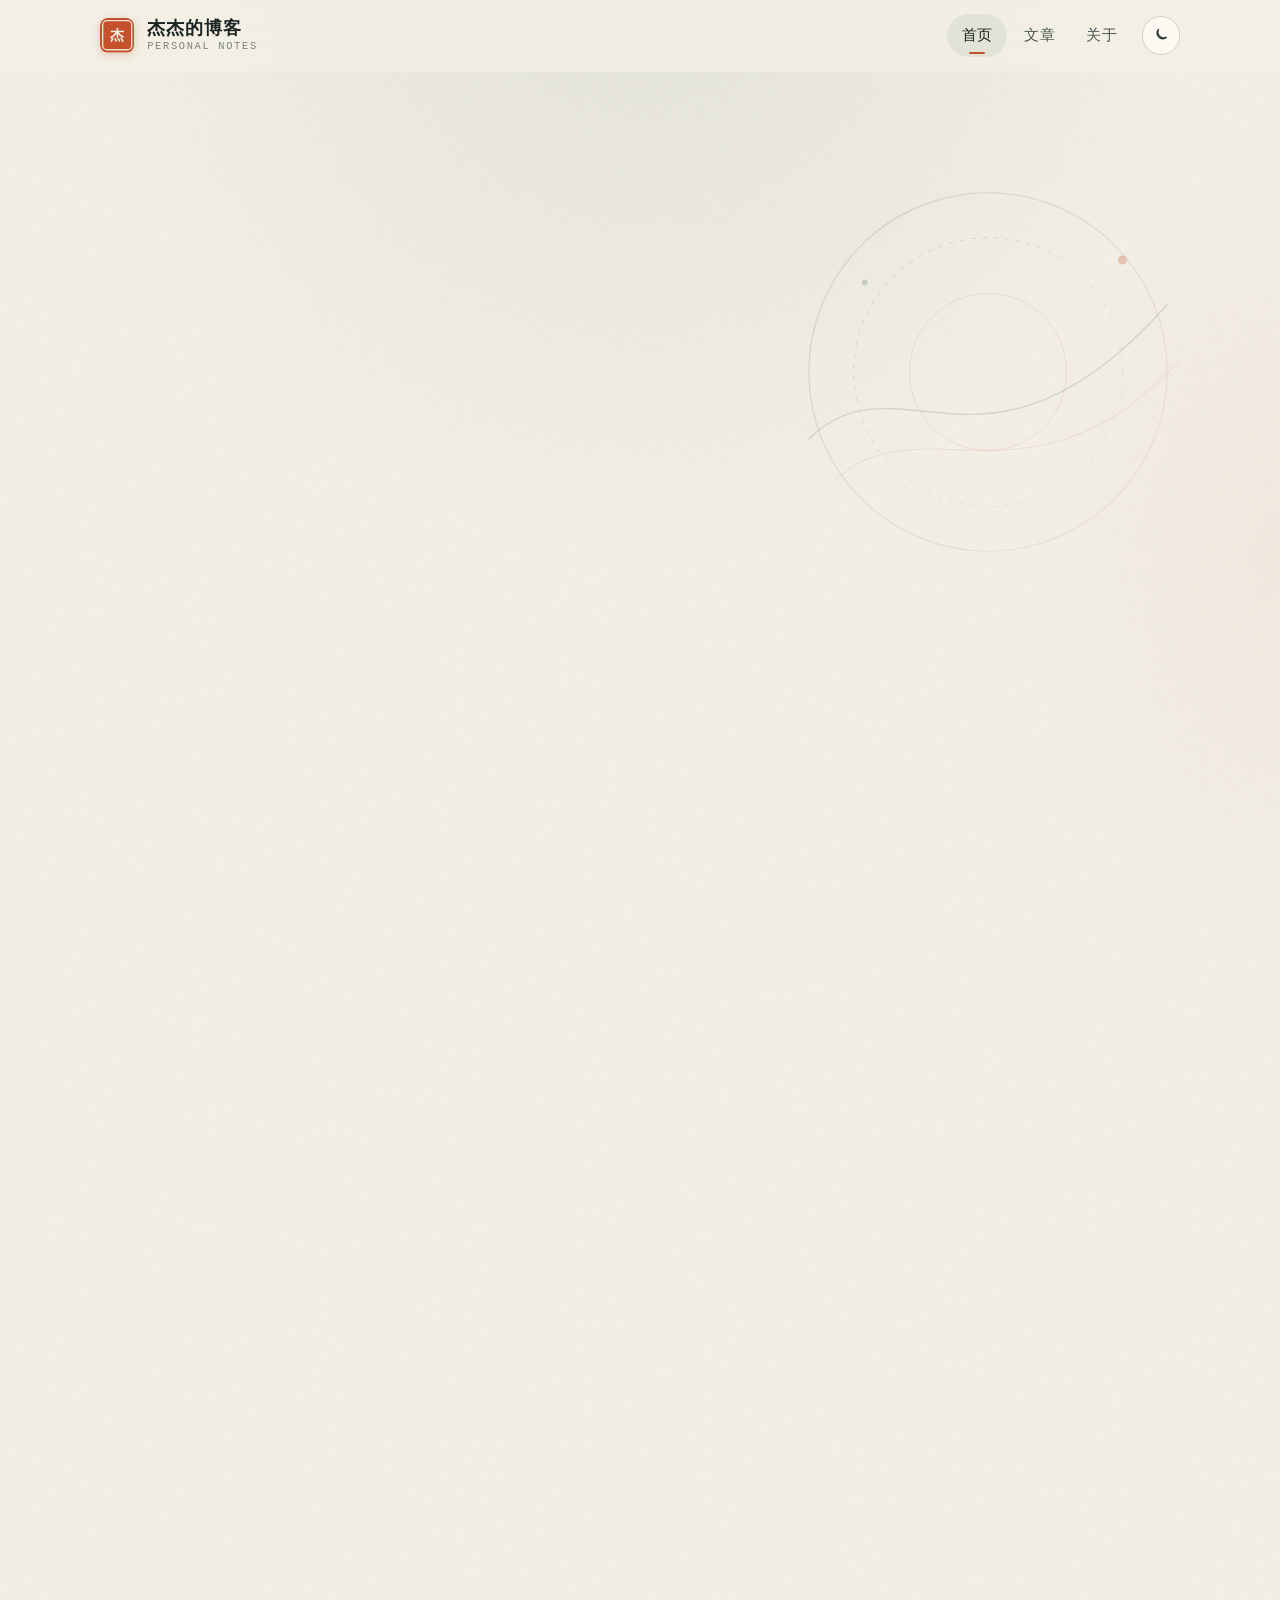
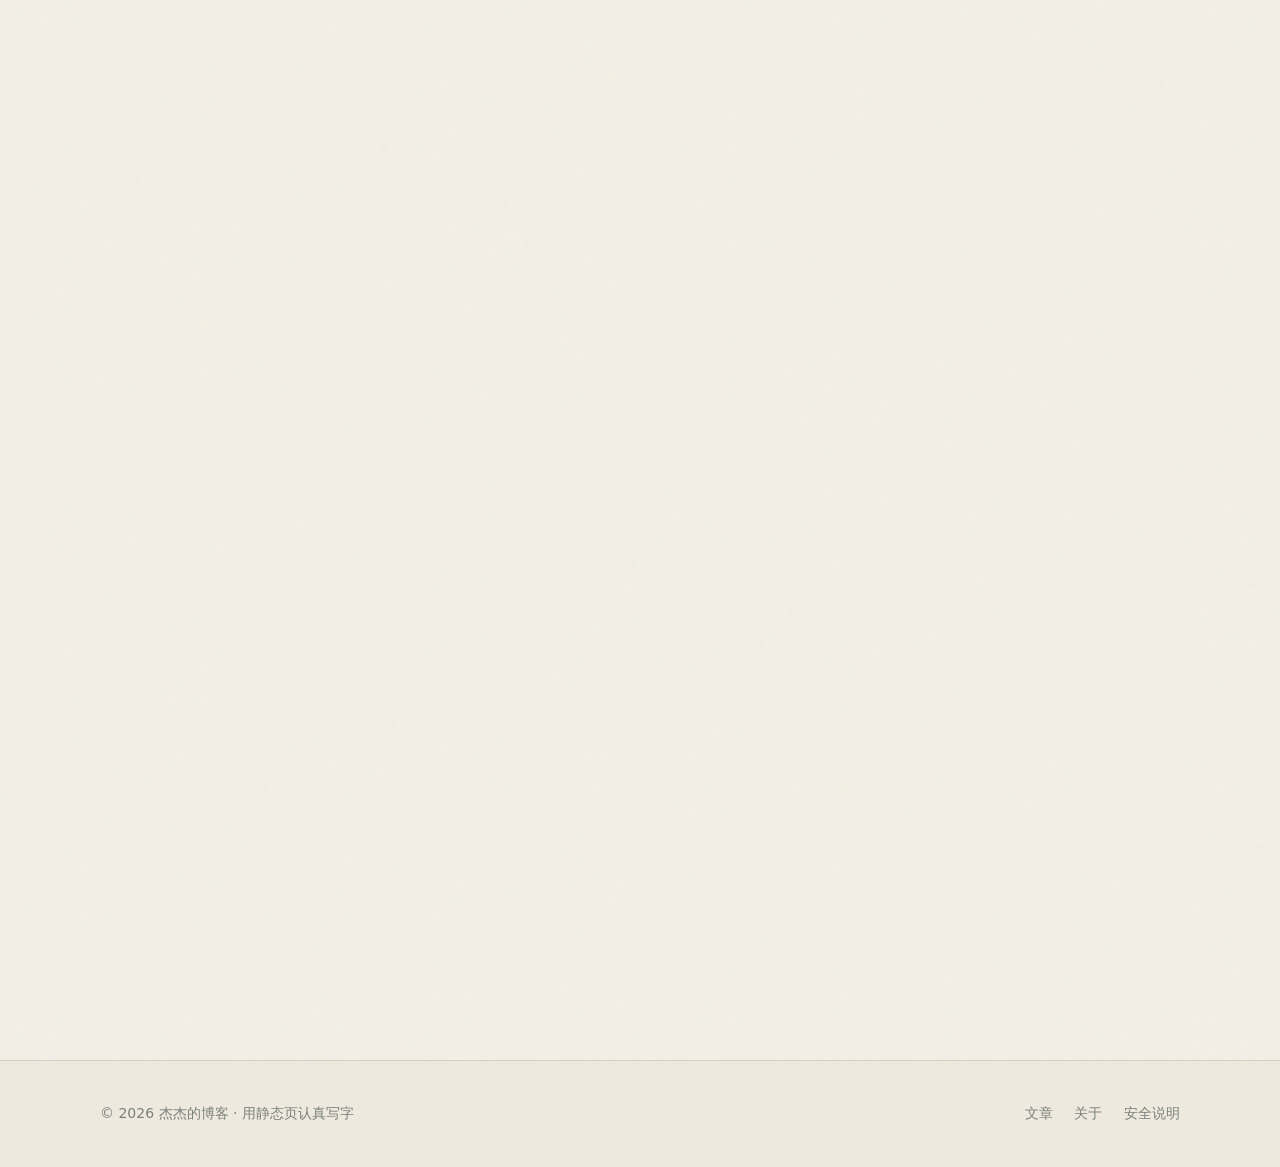
==== commit abee7fde: "Add groups, paste-image upload, harden security - Homepage group showcase (latest 8) and posts filte" ====
--- a/index.html
+++ b/index.html
@@ -91,7 +91,7 @@
         </svg>
         <p class="hero-side-label">杰杰的博客</p>
         <div class="hero-stats">
-          <div class="hero-stat"><b id="stat-count">7</b><span>文章</span></div>
+          <div class="hero-stat"><b id="stat-count">8</b><span>文章</span></div>
           <div class="hero-stat"><b id="stat-year">2026</b><span>起笔</span></div>
         </div>
       </aside>
@@ -120,10 +120,31 @@
       </div>
     </section>
 
+    <section class="section reveal" aria-labelledby="groups-title">
+      <div class="section-head">
+        <div class="section-title-wrap">
+          <span class="section-num">02</span>
+          <h2 class="section-title" id="groups-title">文章分组</h2>
+        </div>
+        <a class="section-more" href="posts.html">查看目录 →</a>
+      </div>
+      <div class="group-grid" id="group-grid">
+        <a class="group-chip" href="posts.html?group=%E5%AE%89%E5%85%A8%E6%BC%8F%E6%B4%9E">
+          <span class="group-chip-name">安全漏洞</span>
+          <span class="group-chip-meta">1 篇 · 2026-09-15</span>
+        </a>
+        <a class="group-chip" href="posts.html?group=test">
+          <span class="group-chip-name">test</span>
+          <span class="group-chip-meta">1 篇 · 2026-09-15</span>
+        </a>
+      </div>
+      </div>
+    </section>
+
     <section class="section reveal" aria-labelledby="latest-title">
       <div class="section-head">
         <div class="section-title-wrap">
-          <span class="section-num">02</span>
+          <span class="section-num">03</span>
           <h2 class="section-title" id="latest-title">最新文章</h2>
         </div>
         <a class="section-more" href="posts.html">目录视图 →</a>
@@ -145,6 +166,15 @@
             <p class="post-excerpt"># 亿赛通-电子文档安全管理系统-文件读取 ``` fofa：app=&quot;亿赛通-电子文档安全管理系统&quot; || body=</p>
           </div>
           <div class="post-meta"><span class="tag">随笔</span></div>
+        </li>
+
+        <li class="post-item">
+          <time class="post-date" datetime="2026-09-14">2026-09-14</time>
+          <div class="post-main">
+            <h3 class="post-title"><a href="posts/test.html">test</a></h3>
+            <p class="post-excerpt">test</p>
+          </div>
+          <div class="post-meta"><span class="tag">随笔</span><a class="group-tag" href="posts.html?group=test">test</a></div>
         </li>
 
         <li class="post-item">
--- a/assets/css/style.css
+++ b/assets/css/style.css
@@ -695,6 +695,87 @@
   background: var(--cinnabar-soft);
 }
 
+.group-grid {
+  display: flex;
+  flex-wrap: wrap;
+  gap: 0.75rem;
+}
+
+.group-chip {
+  display: flex;
+  flex-direction: column;
+  gap: 0.25rem;
+  min-width: 9.5rem;
+  padding: 0.85rem 1rem;
+  border: 1px solid var(--line);
+  border-radius: var(--radius);
+  background: var(--card);
+  color: inherit;
+  text-decoration: none;
+  transition: border-color 0.2s ease, transform 0.2s ease, box-shadow 0.2s ease;
+}
+
+.group-chip:hover {
+  color: inherit;
+  border-color: var(--moss);
+  transform: translateY(-2px);
+  box-shadow: var(--shadow);
+}
+
+.group-chip-name {
+  font-family: var(--font-display);
+  font-size: 1.05rem;
+  font-weight: 600;
+  color: var(--ink);
+}
+
+.group-chip-meta {
+  font-family: var(--font-mono);
+  font-size: 0.72rem;
+  color: var(--haze);
+  letter-spacing: 0.02em;
+}
+
+.group-chip-empty {
+  cursor: default;
+  color: var(--haze);
+  font-size: 0.9rem;
+  flex: 1;
+}
+
+.group-chip-empty:hover {
+  border-color: var(--line);
+  transform: none;
+  box-shadow: none;
+}
+
+.group-tag {
+  display: inline-flex;
+  padding: 0.15rem 0.5rem;
+  border-radius: 999px;
+  border: 1px solid color-mix(in srgb, var(--moss) 35%, var(--line));
+  color: var(--moss);
+  background: var(--moss-soft);
+  font-size: 0.72rem;
+  text-decoration: none;
+  letter-spacing: 0.04em;
+}
+
+.group-tag:hover {
+  color: var(--cinnabar);
+  border-color: color-mix(in srgb, var(--cinnabar) 40%, var(--line));
+}
+
+.filter-btn-group {
+  border-style: dashed;
+}
+
+.group-filter-note {
+  margin: 0.5rem 0 0;
+  font-size: 0.85rem;
+  color: var(--moss);
+}
+
 /* —— 筛选 —— */
 .filter-bar {
   display: flex;
@@ -995,6 +1076,44 @@
   margin-top: 3.5rem;
   padding-top: 1.75rem;
   border-top: 1px solid var(--line);
+}
+
+.related-posts {
+  margin-top: 2.5rem;
+  padding: 1.25rem 1.35rem;
+  border: 1px solid var(--line);
+  border-radius: var(--radius-lg);
+  background: var(--card);
+}
+
+.related-posts h2 {
+  margin: 0 0 0.85rem;
+  font-family: var(--font-display);
+  font-size: 1.1rem;
+  letter-spacing: 0.04em;
+}
+
+.related-posts ul {
+  list-style: none;
+  margin: 0;
+  padding: 0;
+}
+
+.related-posts li {
+  display: flex;
+  justify-content: space-between;
+  gap: 1rem;
+  padding: 0.55rem 0;
+  border-bottom: 1px dashed var(--line);
+  font-size: 0.95rem;
+}
+
+.related-posts li:last-child { border-bottom: 0; }
+.related-posts li span {
+  color: var(--haze);
+  font-family: var(--font-mono);
+  font-size: 0.78rem;
+  flex-shrink: 0;
 }
 
 /* —— 关于 —— */
